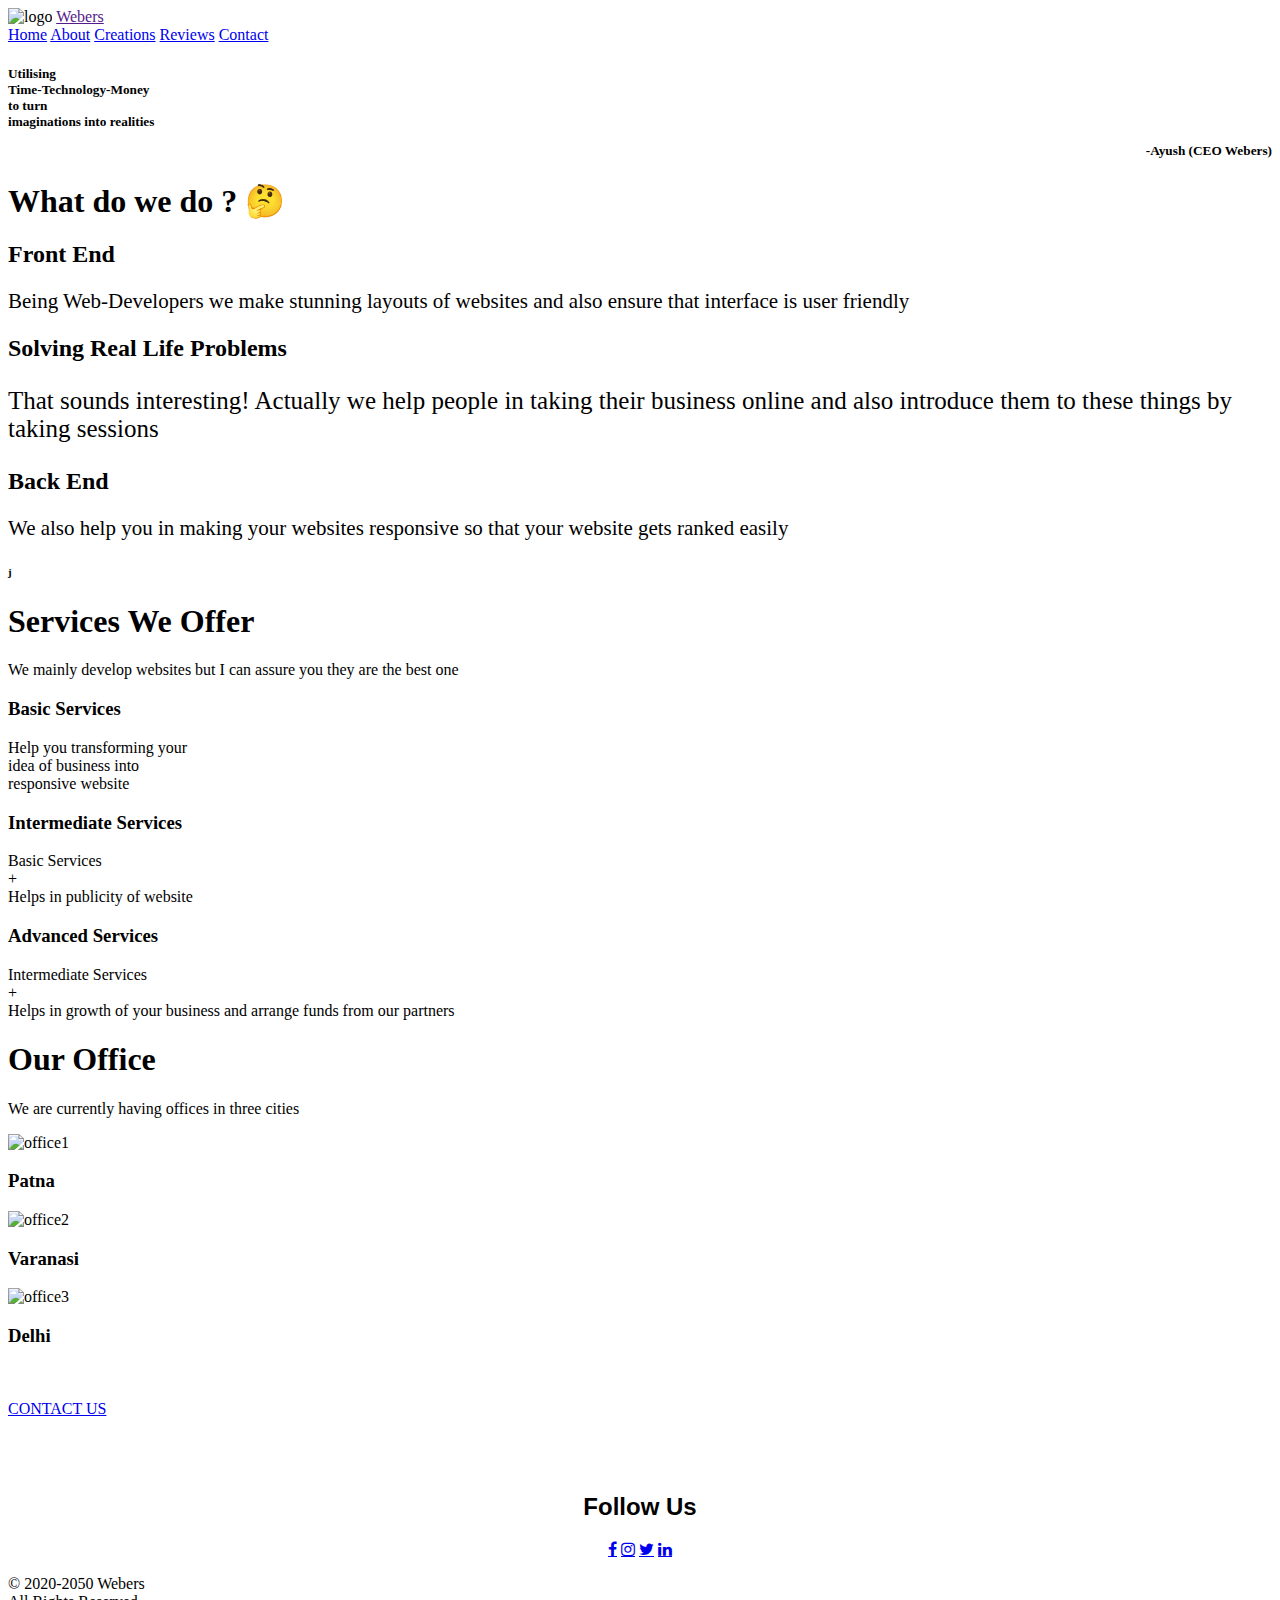
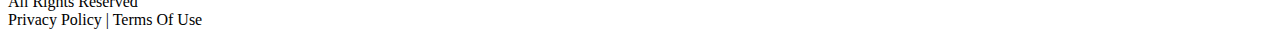
==== index.html @ 594abad0 "Add files via upload" ====
<!DOCTYPE html>
<html lang="en">
  <head>
    <meta charset="UTF-8" />
    <meta http-equiv="X-UA-Compatible" content="IE=edge" />
    <meta name="viewport" content="width=device-width, initial-scale=1.0" />
    <title>Portfolio | Home</title>
    <!--Css-->
    <link rel="stylesheet" href="home.css" />
    <link
      rel="stylesheet"
      href="https://cdnjs.cloudflare.com/ajax/libs/font-awesome/4.7.0/css/font-awesome.min.css"
    />
  </head>
  <body>
    <header>
      <nav>
        <div class="left">
          <img
            src="images/computer-monitor-icon-on-black-background-black-vector-25959580.jpeg"
            width="36px"
            alt="logo"
          />
          <a href="" id="a">Webers</a>
        </div>
        <div class="right">
          <a href="home.html" id="b">Home</a>
          <a href="about.html" id="c">About</a>
          <a href="creations.html" id="d">Creations</a>
          <a href="reviews.html" id="f">Reviews</a>
          <a href="contact.html" id="e">Contact</a>
        </div>
      </nav>
      <section class="mainimage">
        <h5>
          Utilising <br />Time-Technology-Money<br />
          to turn <br />imaginations into realities <br />
          <p style="text-align: right; background: transparent">
            -Ayush (CEO Webers)
          </p>
        </h5>
      </section>
    </header>
    <div class="wedo">
      <h1 class="what">What do we do ? 🤔</h1>
      <div class="para1">
        <h2>Front End</h2>
        <p style="font-size: 21px">
          Being Web-Developers we make stunning layouts of websites and also
          ensure that interface is user friendly
        </p>
      </div>
      <div class="para2">
        <h2 class="middle">Solving Real Life Problems</h2>
        <p style="font-size: 25px">
          That sounds interesting! Actually we help people in taking their
          business online and also introduce them to these things by taking
          sessions
        </p>
      </div>
      <div class="para3">
        <h2>Back End</h2>
        <p style="font-size: 21px">
          We also help you in making your websites responsive so that your
          website gets ranked easily
        </p>
      </div>
    </div>
    <h6 class="invisible">j</h6>

    <!--Services-->
    <section class="services">
      <h1>Services We Offer</h1>
      <p>
        We mainly develop websites but I can assure you they are the best one
      </p>
      <div class="row" style="background: transparent">
        <div class="course-col">
          <h3 style="background: transparent; color: black">Basic Services</h3>
          <p style="background: transparent; color: black">
            Help you transforming your <br />
            idea of business into <br />
            responsive website
          </p>
        </div>
        <div class="course-col">
          <h3 style="background: transparent; color: black">
            Intermediate Services
          </h3>
          <p style="background: transparent; color: black">
            Basic Services<br />
            +<br />
            Helps in publicity of website
          </p>
        </div>
        <div class="course-col">
          <h3 style="background: transparent; color: black">
            Advanced Services
          </h3>
          <p style="background: transparent; color: black">
            Intermediate Services<br />
            +<br />
            Helps in growth of your business and arrange funds from our partners
          </p>
        </div>
      </div>
    </section>
    <!--Office-->
    <section class="office">
      <h1>Our Office</h1>
      <p>We are currently having offices in three cities</p>
      <div class="row">
        <div class="office-col">
          <img src="images/office1.jpeg" alt="office1" />
          <div class="layer">
            <h3 style="background: transparent">Patna</h3>
          </div>
        </div>
        <div class="office-col">
          <img src="images/office2.jpeg" alt="office2" />
          <div class="layer">
            <h3 style="background: transparent">Varanasi</h3>
          </div>
        </div>
        <div class="office-col">
          <img src="images/office3.jpeg" alt="office3" />
          <div class="layer">
            <h3 style="background: transparent">Delhi</h3>
          </div>
        </div>
      </div>
    </section>
    <!--Contact-->
    <section class="contact"  >
      <p style="background: transparent;color: rgb(255, 255, 255);">Give us a chance and our team will surely amaze you</p>
      <a href="contact.html" class="contactme">CONTACT US</a>
    </section>
    <!--Follow Section-->
    <div class="folow" style="text-align: center">
      <h2
        style="
          font-family: 'Lucida Sans', 'Lucida Sans Regular', 'Lucida Grande',
            'Lucida Sans Unicode', Geneva, Verdana, sans-serif;
          margin-top: 75px;
        "
      >
        Follow Us
      </h2>
      <nav>
        <a href="https://www.facebook.com/profile.php?id=100039049863252" class="fa fa-facebook"></a>
        <a href="https://www.instagram.com/ayush80093/" class="fa fa-instagram"></a>
        <a href="#" class="fa fa-twitter"></a>
        <a href="#" class="fa fa-linkedin"></a>
      </nav>
    </div>
    <!--Social-->
    <footer>
      <p>
        &copy; 2020-2050 Webers <br />
        All Rights Reserved<br />
        Privacy Policy | Terms Of Use
      </p>
    </footer>
  </body>
</html>
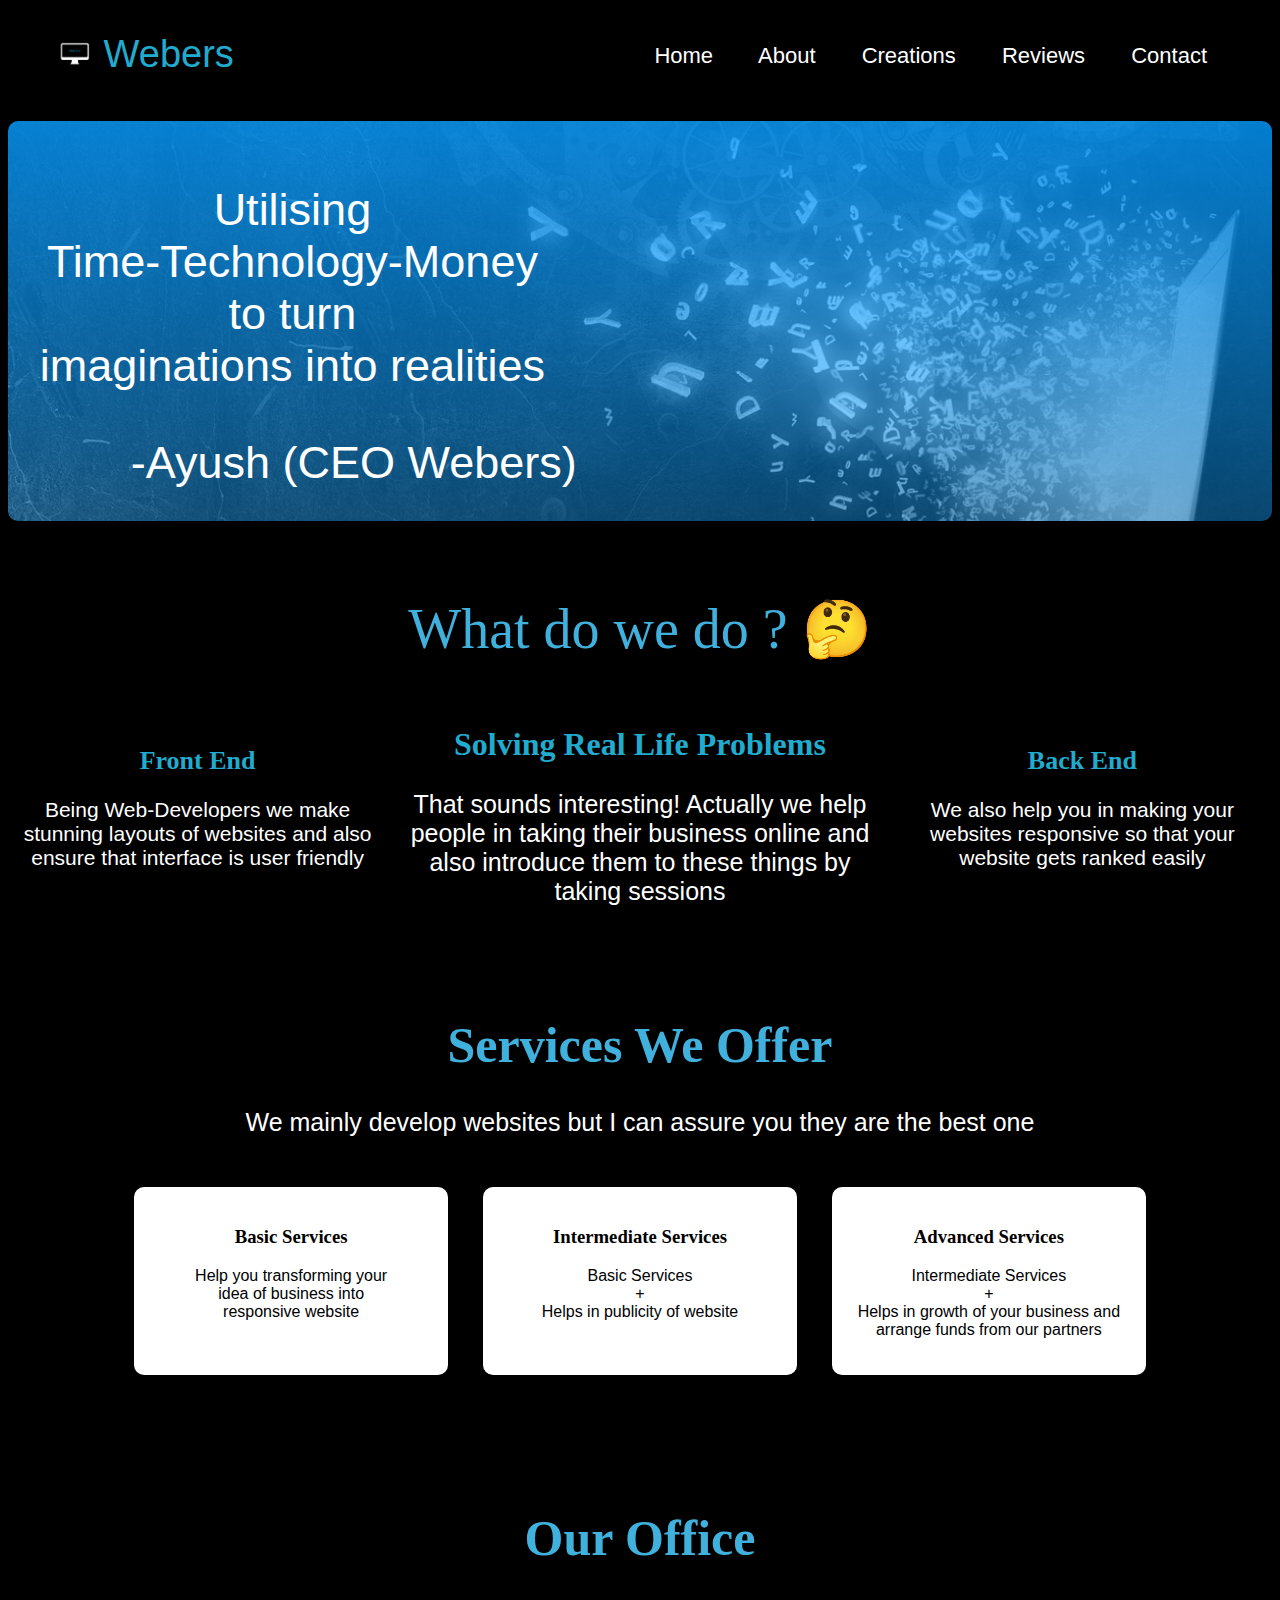
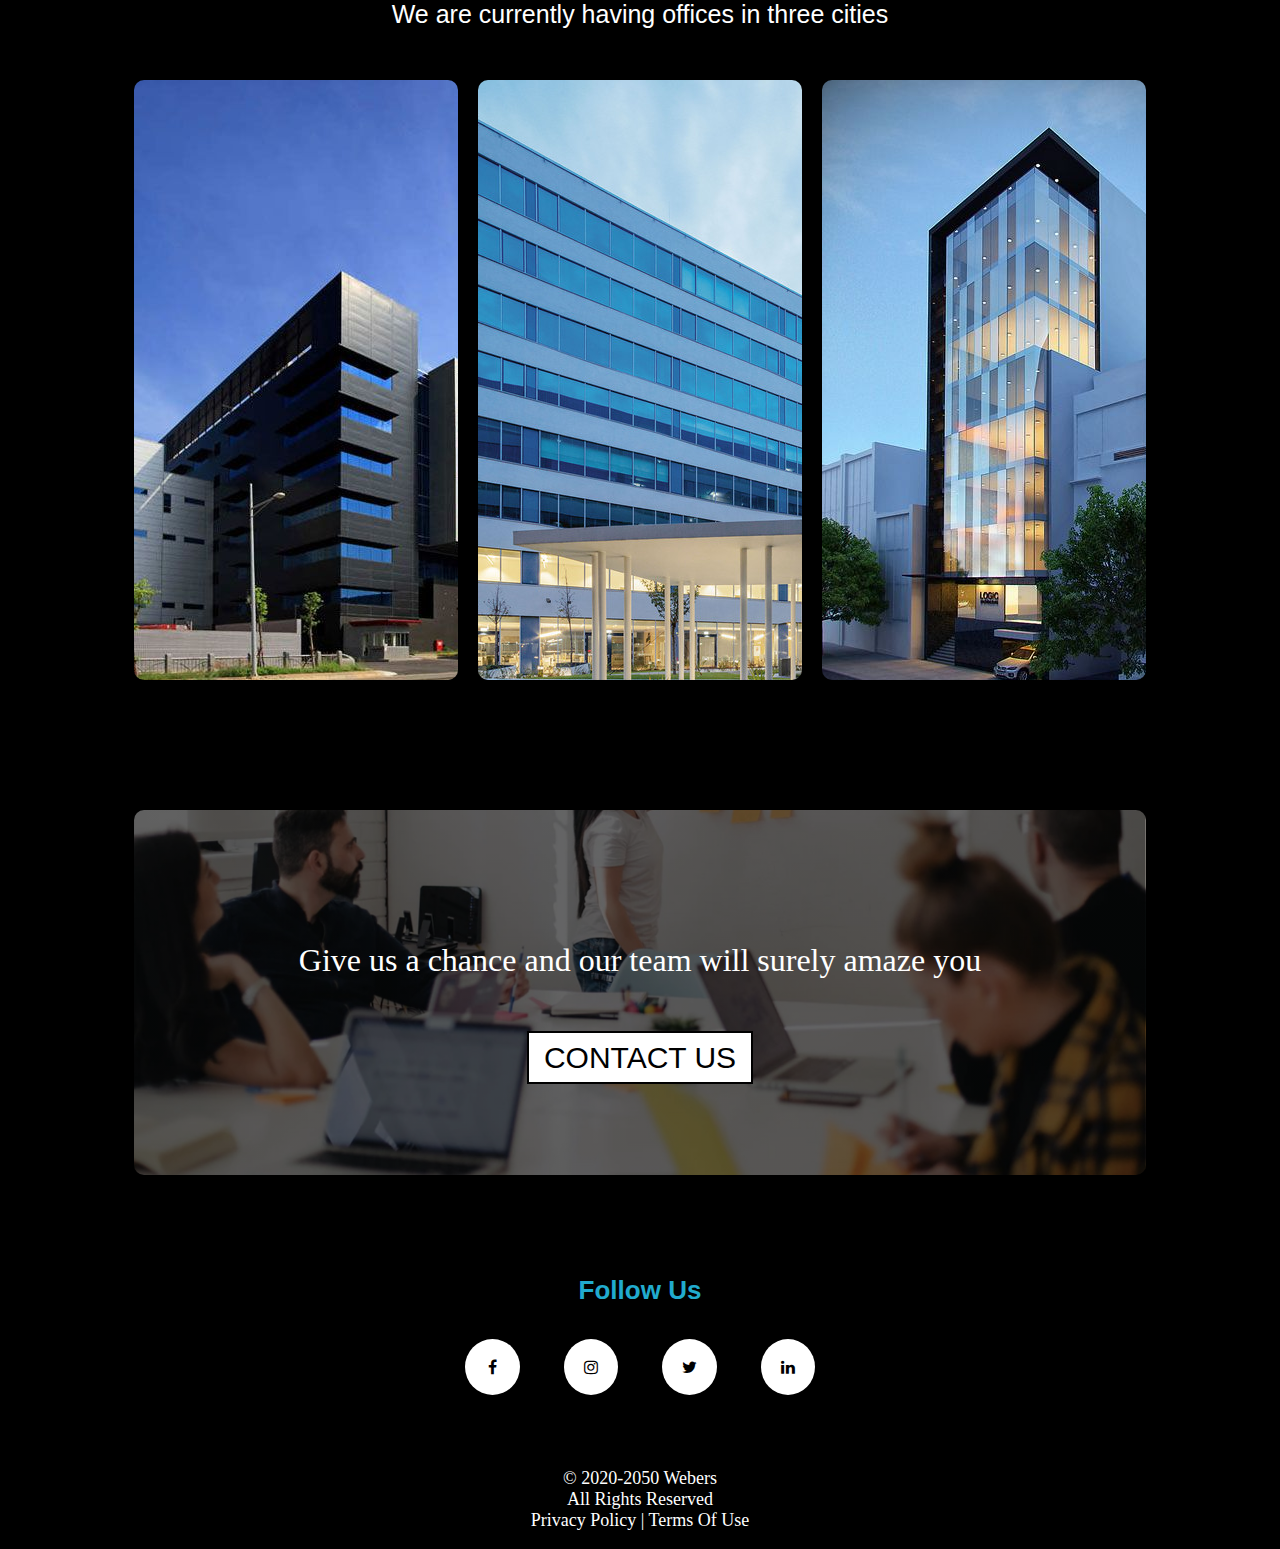
==== commit fbbc1a42: "Update index.html" ====
--- a/index.html
+++ b/index.html
@@ -6,7 +6,7 @@
     <meta name="viewport" content="width=device-width, initial-scale=1.0" />
     <title>Portfolio | Home</title>
     <!--Css-->
-    <link rel="stylesheet" href="home.css" />
+    <link rel="stylesheet" href="index.css" />
     <link
       rel="stylesheet"
       href="https://cdnjs.cloudflare.com/ajax/libs/font-awesome/4.7.0/css/font-awesome.min.css"
--- a/index.css
+++ b/index.css
@@ -0,0 +1,238 @@
+nav {
+  background-color: rgb(0, 0, 0);
+  overflow: hidden;
+  width: 100%;
+  transition: all 0.0000001s ease;
+}
+* {
+  box-sizing: border-box;
+  color: rgb(255, 255, 255);
+  background-color: rgb(0, 0, 0);
+}
+h5 {
+  height: 400px;
+  box-sizing: border-box;
+  width: 100%;
+  border-radius: 10px;
+  text-align: left;
+  font-family: "Gill Sans", "Gill Sans MT", Calibri, "Trebuchet MS", sans-serif;
+  padding-top: 5%;
+  font-weight: 500;
+  margin-top: 20px;
+  padding-right: 55%;
+  text-align: center;
+  font-size: 45px;
+  color: rgb(255, 255, 255);
+  background-image: linear-gradient(rgba(1, 153, 255, 0.8), rgba(1, 152, 253, 0.4)),url(images/mainimage.jpeg);
+  background-position: center;
+  background-size: cover;
+  position: relative;
+}
+.wedo {
+  margin-top: 75px;
+}
+.left {
+  padding: 25px;
+  font-size: 38px;
+  margin-left: 24px;
+  float: left;
+  font-family: sans-serif;
+  color: rgb(255, 255, 255);
+}
+.right {
+  padding: 25px;
+  font-size: 22px;
+  margin-top: 10px;
+  float: right;
+  font-family: sans-serif;
+  color: rgb(255, 255, 255);
+}
+nav a {
+  text-decoration: none;
+  margin-right: 40px;
+}
+nav a:hover {
+  color: rgb(33, 171, 206);
+}
+#a {
+  color: rgb(33, 171, 206);
+  font-family: -apple-system, BlinkMacSystemFont, "Segoe UI", Roboto, Oxygen,
+    Ubuntu, Cantarell, "Open Sans", "Helvetica Neue", sans-serif;
+}
+.what {
+  text-align: center;
+  font-size: 56px;
+  font-weight: 500;
+}
+h2 {
+  color: rgb(33, 171, 206);
+  font-size: 26px;
+}
+.middle {
+  font-size: 32px;
+}
+.para1 {
+  float: left;
+  width: 30%;
+  text-align: center;
+  padding-left: 6px;
+  padding-top: 25px;
+  padding-right: 6px;
+}
+.para2 {
+  float: left;
+  width: 40%;
+  text-align: center;
+  padding-left: 14px;
+  padding-right: 14px;
+}
+.para3 {
+  float: right;
+  width: 30%;
+  text-align: center;
+  padding-top: 25px;
+  padding-right: 6px;
+  padding-left: 6px;
+}
+div p {
+  font-family: "Gill Sans", "Gill Sans MT", Calibri, "Trebuchet MS", sans-serif;
+}
+div h2 {
+  font-family: cursive;
+}
+.invisible {
+  color: black;
+}
+/*---follow---*/
+.fa {
+  font-size: 50px;
+  text-decoration: none;
+  color: black;
+  padding: 20px;
+  margin-top: 12px;
+  margin-bottom: 55px;
+  border-radius: 50%;
+  background-color: rgb(255, 255, 255);
+}
+.fa:hover {
+  color: rgb(33, 171, 206);
+}
+.fa-facebook {
+  padding-left: 23px;
+  padding-right: 23px;
+  margin-left: 40px;
+}
+/*---Services---*/
+.services {
+  width: 80%;
+  margin: auto;
+  text-align: center;
+  padding-top: 55px;
+}
+h1 {
+  font-size: 50px;
+  color: rgb(64, 177, 221);
+}
+h1 + p {
+  font-size: 25px;
+  font-family: "Gill Sans", "Gill Sans MT", Calibri, "Trebuchet MS", sans-serif;
+  font-weight: 300px;
+}
+.row {
+  margin-top: 5%;
+  justify-content: space-between;
+  display: flex;
+  text-align: center;
+}
+.course-col {
+  flex-basis: 31%;
+  background: #ffffff;
+  border-radius: 10px;
+  margin-bottom: 5%;
+  padding: 20px 12px;
+  box-sizing: border-box;
+}
+/*--office--*/
+.office {
+  text-align: center;
+  width: 80%;
+  margin: auto;
+  padding-top: 50px;
+}
+.office-col {
+  flex-basis: 32%;
+  overflow: hidden;
+  border-radius: 10px;
+  margin-bottom: 30px;
+  height: 600px;
+  position: relative;
+}
+.layer {
+  background: rgb(33, 171, 206, 0);
+  height: 100%;
+  width: 100%;
+  top: 0;
+  left: 0;
+  position: absolute;
+  transition: 0.5s;
+}
+.layer:hover {
+  background: rgb(33, 171, 206, 0.6);
+}
+.layer h3 {
+  font-size: 25px;
+  opacity: 0;
+  transition: 0.6s;
+  width: 100%;
+  bottom: 0;
+  left: 50%;
+  transform: translateX(-50%);
+  position: absolute;
+}
+.layer:hover h3 {
+  bottom: 48%;
+  opacity: 1;
+}
+/*--contact--*/
+.contact {
+  margin: 100px auto;
+  width: 80%;
+  text-align: center;
+  background-image: linear-gradient(rgba(0, 0, 0, 0.6), rgba(0, 0, 0, 0.6)),
+    url(images/banner2.jpg);
+  padding: 100px 0;
+  border-radius: 10px;
+  background-position: center;
+  background-size: cover;
+}
+.contact p {
+  font-size: 32px;
+  padding-top: 0px;
+  padding-bottom: 30px;
+}
+.contact a {
+  text-decoration: none;
+  padding: 8px;
+  padding-right: 15px;
+  font-family: sans-serif;
+  padding-left: 15px;
+  font-size: 30px;
+  box-sizing: border-box;
+  color: rgb(0, 0, 0);
+  border: 2px solid rgb(0, 0, 0);;
+  background-color: rgb(255, 255, 255);
+}
+.contactme{
+  color: rgb(33, 171, 206);
+}
+.contactme:hover{
+  background-color:rgb(33, 171, 206);;
+  color: #ffffff;
+  border: 2px solid rgb(255, 255, 255);
+}
+/*--footer--*/
+footer {
+  text-align: center;
+  font-family: fantasy;
+  font-size: 18px;
+}
